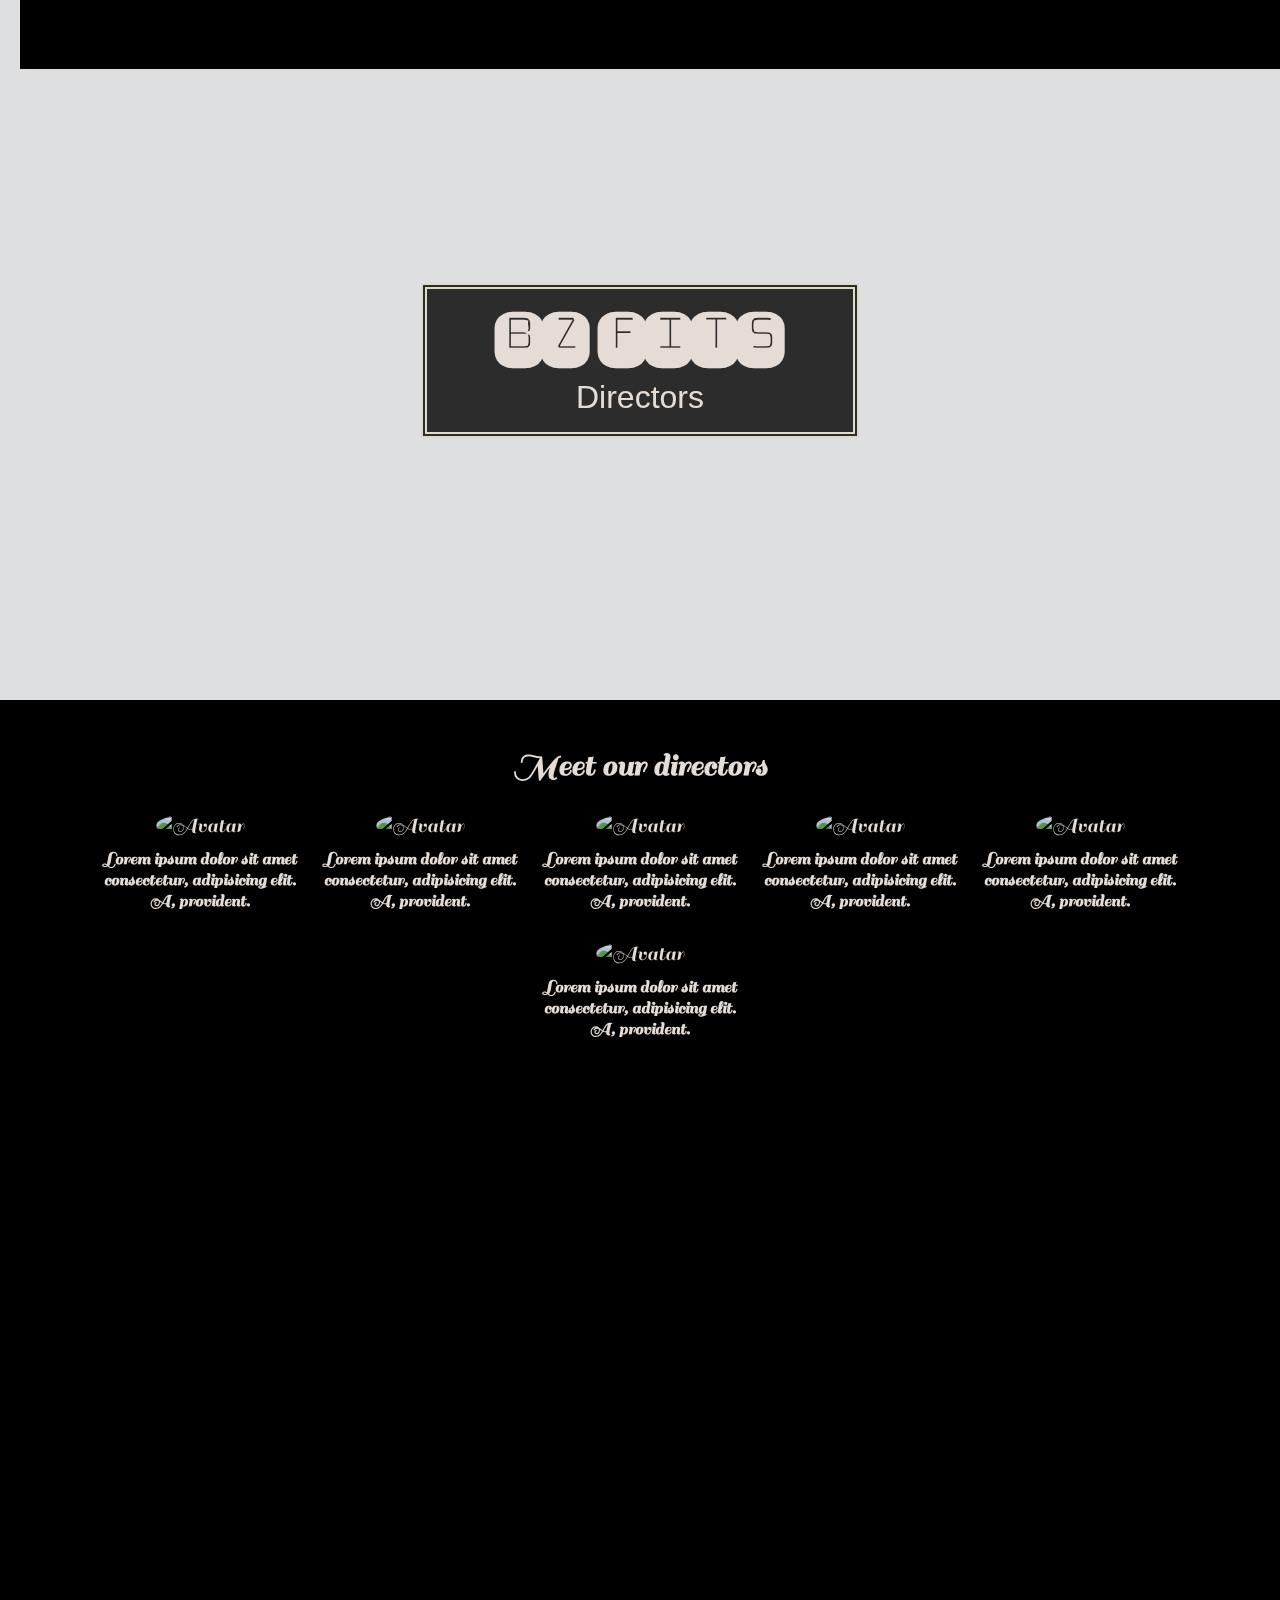
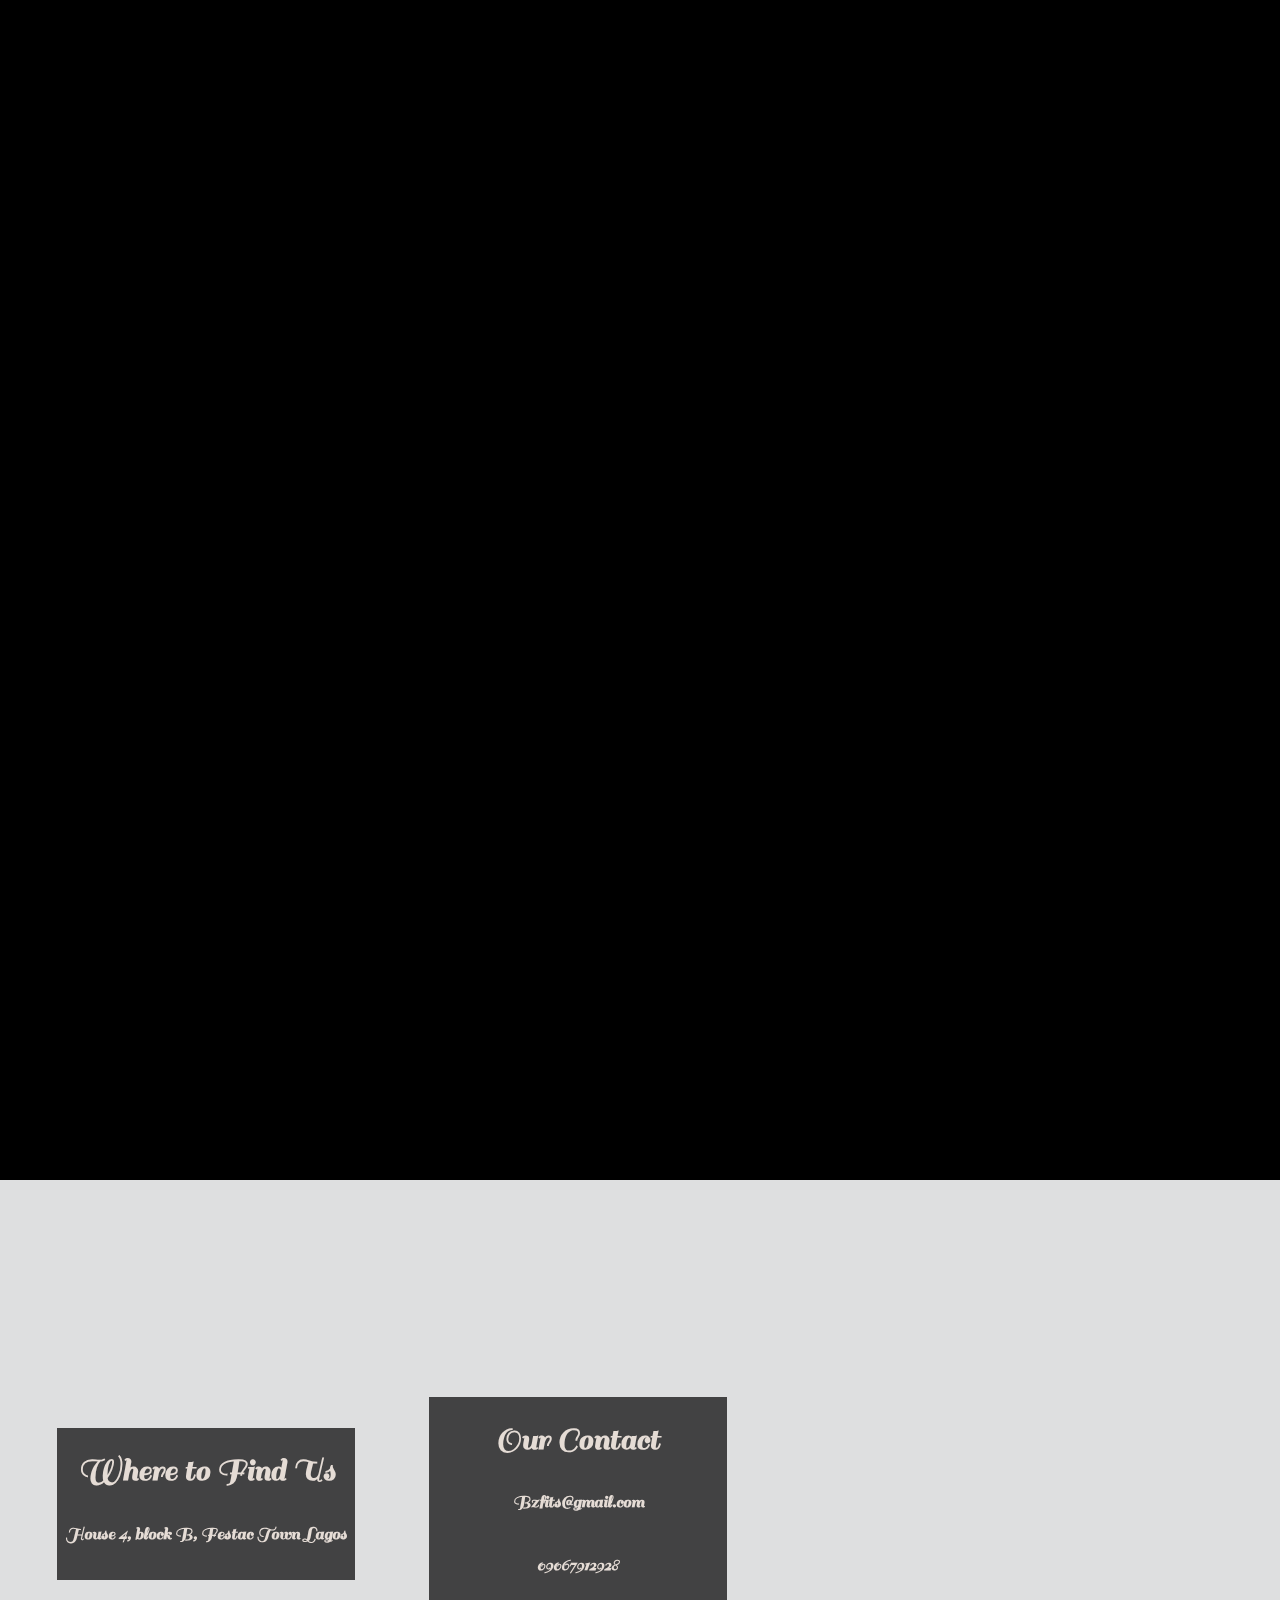
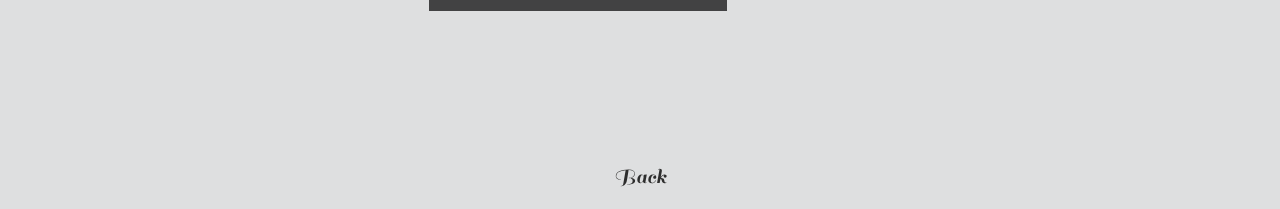
==== directors.html @ 259f8eac "in progress" ====
<!-- <!DOCTYPE html>
<html>
  <head>
    <title>Fashionista</title>
    <link href="resources/css/index.css" type="text/css" rel="stylesheet">
    <link href="https://fonts.googleapis.com/css2?family=Monofett&family=Sail&display=swap" rel="stylesheet">
  </head>

  <body>
    <header>
      <nav> 
        <ul>
          <li><a href="#about-section">About</a></li>
          <li><a href="#feature-section">Featured Items</a></li>
          <p>Beige</p>
          <li><a href="#news-section">News</a></li>
          <li><a href="directors.html">Directors</a></li>

          <li><a href="#contact-section">Contact us</a></li>
        </ul>
      </nav>
      <div class="page-title">
        <div class="message">
          <h1>Bz Fits</h1>
          <p>Directors</p>
        </div>
      </div>
    </header>

<main>

  <section id="directors-section">
    <div class="directors">
      <h2>Meet our directors</h2>
    </div>
    <div class="directors">
      <h3>Bz Fits</h3>
</main>
      
directors
  <div class="whole">
  <a href="#" >
<img  class=" img1 " src="./images/board/std1.jpg"  alt="Avatar">
<h5>Lorem ipsum dolor sit amet consectetur, adipisicing elit. A, provident.</h5>
</a>&nbsp; &nbsp;&nbsp;
  <a href="#" >
<img  class=" img1 " src="./images/board/std2.jpg"  alt="Avatar">
<h5>Lorem ipsum dolor sit amet consectetur, adipisicing elit. A, provident.</h5>
</a>&nbsp; &nbsp;&nbsp;
  <a href="#" >
<img  class=" img1 " src="./images/board/std3.jpg"  alt="Avatar">
<h5>Lorem ipsum dolor sit amet consectetur, adipisicing elit. A, provident.</h5>
</a>&nbsp;
  <a href="#" >
<img  class=" img1 " src="./images/board/std4.jpg"  alt="Avatar">
<h5>Lorem ipsum dolor sit amet consectetur, adipisicing elit. A, provident.</h5>s
</a>&nbsp;
  <a href="#" >
<img  class=" img1 " src="./images/board/std5.jpg"  alt="Avatar">
<h5>Lorem ipsum dolor sit amet consectetur, adipisicing elit. A, provident.</h5>
</a>
  <a href="#" >
<img  class=" img1 " src="./images/board/std6.jpg"  alt="Avatar">
<h5>Lorem ipsum dolor sit amet consectetur, adipisicing elit. A, provident.</h5>
</a>
  <a href="#" >
<img  class=" img1 " src="./images/board/std6.jpg"  alt="Avatar">
<h5>Lorem ipsum dolor sit amet consectetur, adipisicing elit. A, provident.
  Lorem ipsum dolor sit amet consectetur adipisicing elit. Iusto, nam?
</h5>
</a>
  
</div>
 </div>
    <footer>

      <section id="contact-section">
        <div id="location">
          <h2>Where to Find Us</h2>
          <h5>House 4, block B, Festac Town Lagos</h5>
        </div>  
        <div id="contact">
          <h2>Our Contact</h2>
          <h5>Bzfits@gmail.com</h5>
          <h5>09067912928</h5>
        </div>
      </section>
      <a href="index.html">Back</a>
    </footer>
  </body>
</html>  -->


<!DOCTYPE html>
<html>
<head>
    <title>Fashionista</title>
    <link href="resources/css/index.css" type="text/css" rel="stylesheet">
    <link href="https://fonts.googleapis.com/css2?family=Monofett&family=Sail&display=swap" rel="stylesheet">
    <style>
        body {
            font-family: 'Sail', sans-serif;
            margin: 0;
            padding: 0;
        }
        header {
            background-color: #f8f9fa;
            padding: 20px;
        }
        nav ul {
            list-style-type: none;
            padding: 0;
        }
        nav ul li {
            display: inline;
            margin-right: 15px;
        }
        nav ul li a {
            text-decoration: none;
            color: #000; /* Changed to black for better visibility */
        }
        .page-title {
            text-align: center;
            margin-top: 20px;
        }
        .page-title h1 {
            font-family: 'Monofett', cursive;
            margin: 0;
        }
        #directors-section {
            text-align: center;
            padding: 20px;
        }
        .directors-container {
            display: flex;
            justify-content: center;
            flex-wrap: wrap;
            gap: 20px;
        }
        .director {
            text-align: center;
            width: 200px;
        }
        .director img {
            width: 150px;
            height: 150px;
            border-radius: 50%;
            object-fit: cover;
        }
        .director h5 {
            margin: 10px 0; /* Added margin to reduce extra space */
        }
        footer {
            background-color: #f8f9fa;
            padding: 20px;
            text-align: center;
        }
        #contact-section {
            display: flex;
            justify-content: space-around;
        }
        footer a {
            display: block;
            margin-top: 20px;
            text-decoration: none;
            color: #333;
        }
    </style>
</head>
<body>
    <header>
        <nav> 
            <ul>
                <li><a href="#about-section">About</a></li>
                <li><a href="#feature-section">Featured Items</a></li>
                <li><a href="#news-section">News</a></li>
                <li><a href="directors.html">Directors</a></li>
                <li><a href="#contact-section">Contact us</a></li>
            </ul>
        </nav>
        <div class="page-title">
            <div class="message">
                <h1>Bz Fits</h1>
                <p>Directors</p>
            </div>
        </div>
    </header>
    <main>
        <section id="directors-section">
            <h2>Meet our directors</h2>
            <div class="directors-container">
                <div class="director">
                    <img src="./images/board/std1.jpg" alt="Avatar">
                    <h5>Lorem ipsum dolor sit amet consectetur, adipisicing elit. A, provident.</h5>
                </div>
                <div class="director">
                    <img src="./images/board/std2.jpg" alt="Avatar">
                    <h5>Lorem ipsum dolor sit amet consectetur, adipisicing elit. A, provident.</h5>
                </div>
                <div class="director">
                    <img src="./images/board/std3.jpg" alt="Avatar">
                    <h5>Lorem ipsum dolor sit amet consectetur, adipisicing elit. A, provident.</h5>
                </div>
                <div class="director">
                    <img src="./images/board/std4.jpg" alt="Avatar">
                    <h5>Lorem ipsum dolor sit amet consectetur, adipisicing elit. A, provident.</h5>
                </div>
                <div class="director">
                    <img src="./images/board/std5.jpg" alt="Avatar">
                    <h5>Lorem ipsum dolor sit amet consectetur, adipisicing elit. A, provident.</h5>
                </div>
                <div class="director">
                    <img src="./images/board/std6.jpg" alt="Avatar">
                    <h5>Lorem ipsum dolor sit amet consectetur, adipisicing elit. A, provident.</h5>
                </div>
            </div>
        </section>
    </main>
    <footer>
        <section id="contact-section">
            <div id="location">
                <h2>Where to Find Us</h2>
                <h5>House 4, block B, Festac Town Lagos</h5>
            </div>  
            <div id="contact">
                <h2>Our Contact</h2>
                <h5>Bzfits@gmail.com</h5>
                <h5>09067912928</h5>
            </div>
        </section>
        <a href="index.html">Back</a>
    </footer>
</body>
</html>
---- resources/css/index.css ----
body {
  font-family: Helvetica, sans-serif;
  font-size: 1.375rem;
  color: seashell; 
  background-color: black;
  opacity: 0.9;
  text-align: center;
  margin: 0;
}

/* header starts here*/
/* navigation bar */
nav { 
  border-bottom: 1px solid seashell;
  height: 4.3125rem;
  width: 100%;
  min-width: 60rem;
  position: fixed;
  background-color: black;
  top: 0;
  z-index: 10;
}

ul {
  display: flex;
  flex-wrap: wrap;
  justify-content: center;
  margin-right: 3.55rem;
}

li {
  display: inline;
  margin: 0 1.5rem;
}

nav p {
  position: relative;
  bottom: 1.45rem;
  font-family: "Monofett", cursive;
  font-size: 3rem;
  color: beige;
  margin: 0 1.5rem;
}

a {
  color: seashell;
}

#about-section, #feature-section, #news-section, #contact-section { /* add to this */
  scroll-margin-top: 8rem;
}

/* page description */
.page-title {
  background-image: url("https://res.cloudinary.com/doaazgsrk/image/upload/v1593536301/Beige/title_nbetk7.jpg");
  background-size: cover;
  width: 80%;
  min-width: 30rem;
  height: 40rem;
  margin: 0 auto;
  margin-top: 70px;
  display: flex;
  align-items: center;
  justify-content: center;
}

.message {
  width: 43%;
  border: 0.4rem double beige;
  background-color: rgba(0,0,0,0.8);
  font-family: Arial, Helvetica, sans-serif;
  padding-bottom: 1rem;
}

.message h1 {
  font-family: "Sail", cursive;
  margin: 0;
  font-size: 5rem;
}

.message p {
  margin: 0;
  font-size: 2rem;
}

/* header ends here */

/* main starts here */
main {
  display: flex;
  flex-direction: column;
  align-items: center;
  height: 130rem;
  justify-content: space-between;
}

#about-section {   /* about-section starts here */
  margin-top: 3rem;
  display: grid;
  grid-template-columns: 25rem 20rem;
  grid-template-rows: 4rem 26rem;
  grid-column-gap: 1.3rem;
  grid-template-areas:
     "header header"
     "p img";
}

#about-section h2 {
  grid-area: header;
  align-self: flex-start;
  width: 100%;
}

#about-section img {
  grid-area: img;
  height: 22.825rem;
  width: auto;
  margin-top: 1.8rem;
}

#about-section p {
  grid-area: p;
  text-align: left;
}

#feature-section { /* feature-section starts here */
  display: grid;
  grid-template-columns: repeat(3, 15rem);
  grid-template-rows: 10rem 1fr;
  grid-column-gap: 1.5rem;
}

#feature-section img {
  width: 100%;
  height: 15rem;
}

#interview, #family, #date {
  content: "";
}

#interview:hover, #family:hover, #date:hover {
  border: 0.1rem solid beige;
  transform: scale(1.1);
}

.options {
  grid-column: 1 / 4;
}

#news-section form { /* news-section starts here */
  display: grid;
  grid-template-columns: minmax(15rem, 46rem);
  grid-template-rows: 5rem 8rem 8rem 2rem; 
  grid-gap: 1.5rem;
}

#news-section figure {
  display: flex;
  margin: 0;
  border: 0.0625rem solid beige;
  box-shadow: 0.1rem 0.2rem 1.25rem rgba(255,255,255,0.19), 0.2rem 0.3rem 0.375rem rgba(255,255,255,0.23);
  content: "";
}

#news-section figure:hover {
  transform: scale(1.1);
}

#news-section h3 {
  font-size: 1.2rem;
  margin: 0;
  text-align: left;
}

#news-section p {
  font-size: 1rem;
  margin: 0;
  text-align: left;
}

input[type="image"] {
  height: 100%;
  width: 10rem;
  margin-right: 1rem;
}

button[type="submit"] {
  content: "";
  width: 3rem;
  justify-self: center;
}

button[type="submit"]:hover {
  background-color: grey;
  color: white;
}

#contact-section { /* contact-section starts here */
  background-image: url("https://res.cloudinary.com/doaazgsrk/image/upload/v1593621161/Beige/location_a2i437.jpg");
  background-size: cover;
  width: 60%;
  height: 30rem;
  display: flex;
  justify-content: space-evenly;
  align-items: center;
  margin-top: 4rem;
}

#contact-section div {
  background-color: rgba(0, 0, 0, 0.7);
  width: 40%;
  line-height: 2rem;
}
/* main ends here */

/* footer starts here */
#cite {  
  margin-top: 5rem;
  text-align: center;
}
/* footer ends here */
/* css for directors  begins here */
---- resources/css/index.css ----
body {
  font-family: Helvetica, sans-serif;
  font-size: 1.375rem;
  color: seashell; 
  background-color: black;
  opacity: 0.9;
  text-align: center;
  margin: 0;
}

/* header starts here*/
/* navigation bar */
nav { 
  border-bottom: 1px solid seashell;
  height: 4.3125rem;
  width: 100%;
  min-width: 60rem;
  position: fixed;
  background-color: black;
  top: 0;
  z-index: 10;
}

ul {
  display: flex;
  flex-wrap: wrap;
  justify-content: center;
  margin-right: 3.55rem;
}

li {
  display: inline;
  margin: 0 1.5rem;
}

nav p {
  position: relative;
  bottom: 1.45rem;
  font-family: "Monofett", cursive;
  font-size: 3rem;
  color: beige;
  margin: 0 1.5rem;
}

a {
  color: seashell;
}

#about-section, #feature-section, #news-section, #contact-section { /* add to this */
  scroll-margin-top: 8rem;
}

/* page description */
.page-title {
  background-image: url("https://res.cloudinary.com/doaazgsrk/image/upload/v1593536301/Beige/title_nbetk7.jpg");
  background-size: cover;
  width: 80%;
  min-width: 30rem;
  height: 40rem;
  margin: 0 auto;
  margin-top: 70px;
  display: flex;
  align-items: center;
  justify-content: center;
}

.message {
  width: 43%;
  border: 0.4rem double beige;
  background-color: rgba(0,0,0,0.8);
  font-family: Arial, Helvetica, sans-serif;
  padding-bottom: 1rem;
}

.message h1 {
  font-family: "Sail", cursive;
  margin: 0;
  font-size: 5rem;
}

.message p {
  margin: 0;
  font-size: 2rem;
}

/* header ends here */

/* main starts here */
main {
  display: flex;
  flex-direction: column;
  align-items: center;
  height: 130rem;
  justify-content: space-between;
}

#about-section {   /* about-section starts here */
  margin-top: 3rem;
  display: grid;
  grid-template-columns: 25rem 20rem;
  grid-template-rows: 4rem 26rem;
  grid-column-gap: 1.3rem;
  grid-template-areas:
     "header header"
     "p img";
}

#about-section h2 {
  grid-area: header;
  align-self: flex-start;
  width: 100%;
}

#about-section img {
  grid-area: img;
  height: 22.825rem;
  width: auto;
  margin-top: 1.8rem;
}

#about-section p {
  grid-area: p;
  text-align: left;
}

#feature-section { /* feature-section starts here */
  display: grid;
  grid-template-columns: repeat(3, 15rem);
  grid-template-rows: 10rem 1fr;
  grid-column-gap: 1.5rem;
}

#feature-section img {
  width: 100%;
  height: 15rem;
}

#interview, #family, #date {
  content: "";
}

#interview:hover, #family:hover, #date:hover {
  border: 0.1rem solid beige;
  transform: scale(1.1);
}

.options {
  grid-column: 1 / 4;
}

#news-section form { /* news-section starts here */
  display: grid;
  grid-template-columns: minmax(15rem, 46rem);
  grid-template-rows: 5rem 8rem 8rem 2rem; 
  grid-gap: 1.5rem;
}

#news-section figure {
  display: flex;
  margin: 0;
  border: 0.0625rem solid beige;
  box-shadow: 0.1rem 0.2rem 1.25rem rgba(255,255,255,0.19), 0.2rem 0.3rem 0.375rem rgba(255,255,255,0.23);
  content: "";
}

#news-section figure:hover {
  transform: scale(1.1);
}

#news-section h3 {
  font-size: 1.2rem;
  margin: 0;
  text-align: left;
}

#news-section p {
  font-size: 1rem;
  margin: 0;
  text-align: left;
}

input[type="image"] {
  height: 100%;
  width: 10rem;
  margin-right: 1rem;
}

button[type="submit"] {
  content: "";
  width: 3rem;
  justify-self: center;
}

button[type="submit"]:hover {
  background-color: grey;
  color: white;
}

#contact-section { /* contact-section starts here */
  background-image: url("https://res.cloudinary.com/doaazgsrk/image/upload/v1593621161/Beige/location_a2i437.jpg");
  background-size: cover;
  width: 60%;
  height: 30rem;
  display: flex;
  justify-content: space-evenly;
  align-items: center;
  margin-top: 4rem;
}

#contact-section div {
  background-color: rgba(0, 0, 0, 0.7);
  width: 40%;
  line-height: 2rem;
}
/* main ends here */

/* footer starts here */
#cite {  
  margin-top: 5rem;
  text-align: center;
}
/* footer ends here */
/* css for directors  begins here */
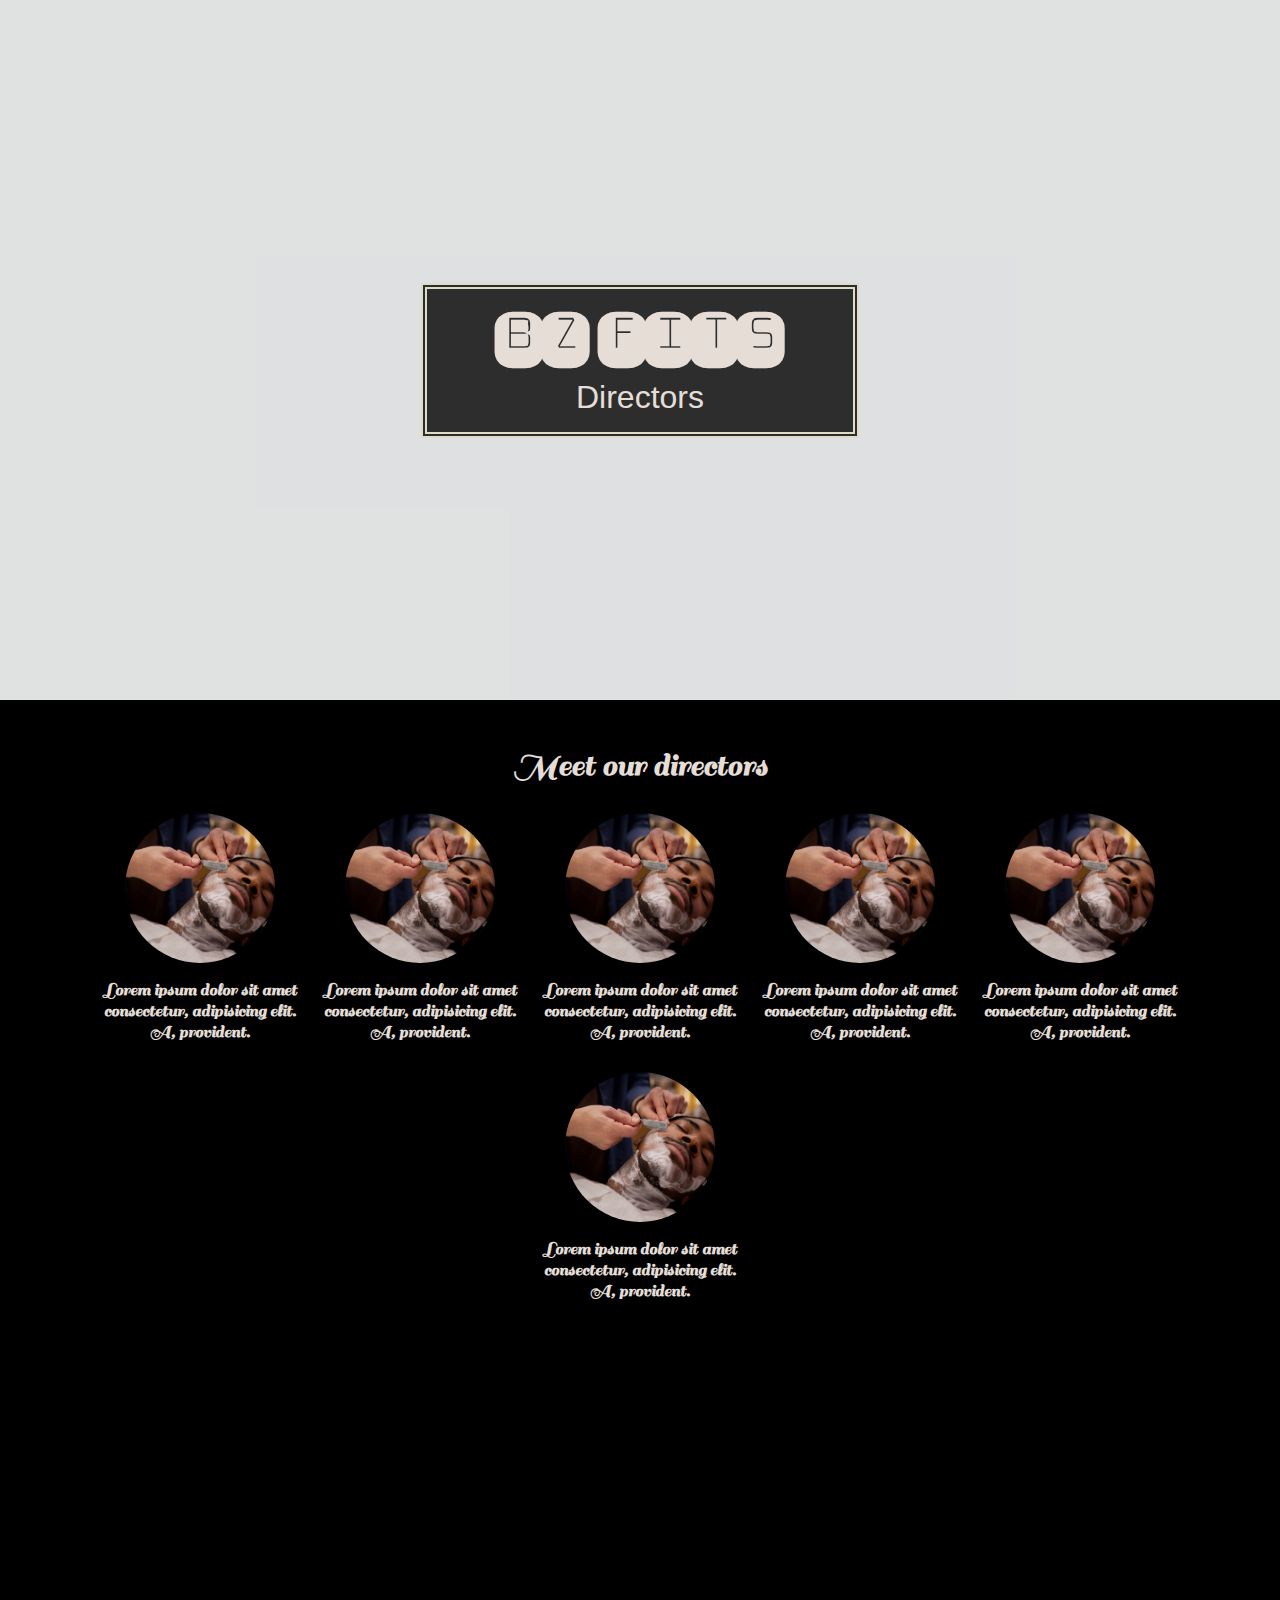
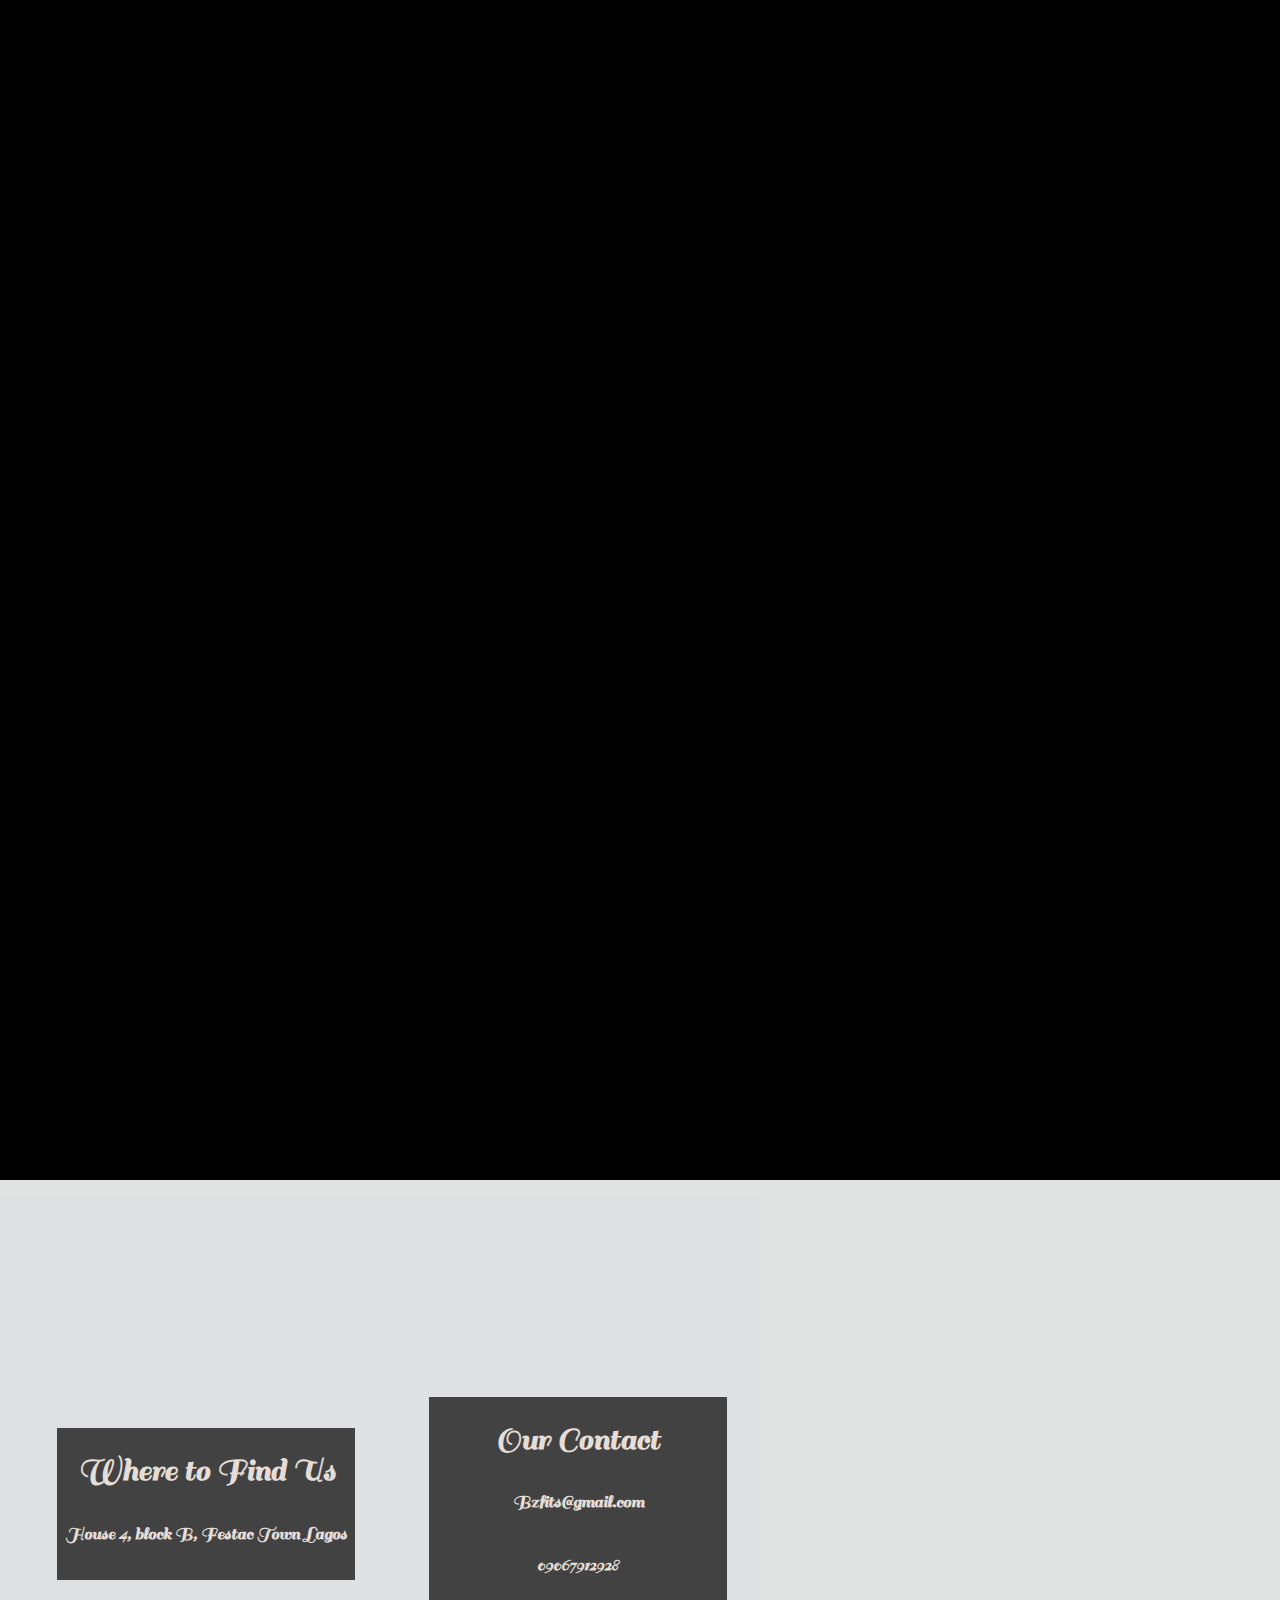
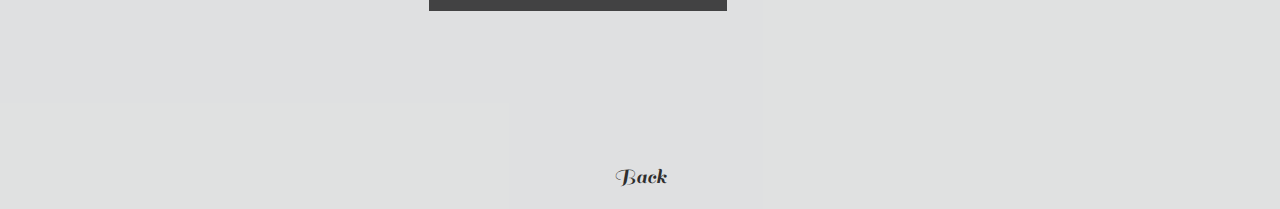
==== commit 0d12554d: "in progess- some issues to be fixed" ====
--- a/directors.html
+++ b/directors.html
@@ -107,18 +107,6 @@
             background-color: #f8f9fa;
             padding: 20px;
         }
-        nav ul {
-            list-style-type: none;
-            padding: 0;
-        }
-        nav ul li {
-            display: inline;
-            margin-right: 15px;
-        }
-        nav ul li a {
-            text-decoration: none;
-            color: #000; /* Changed to black for better visibility */
-        }
         .page-title {
             text-align: center;
             margin-top: 20px;
@@ -130,6 +118,9 @@
         #directors-section {
             text-align: center;
             padding: 20px;
+            width: 450;
+            margin: 0 auto;
+            height: 500;
         }
         .directors-container {
             display: flex;
@@ -148,7 +139,7 @@
             object-fit: cover;
         }
         .director h5 {
-            margin: 10px 0; /* Added margin to reduce extra space */
+            margin: 10px 0;
         }
         footer {
             background-color: #f8f9fa;
@@ -169,15 +160,6 @@
 </head>
 <body>
     <header>
-        <nav> 
-            <ul>
-                <li><a href="#about-section">About</a></li>
-                <li><a href="#feature-section">Featured Items</a></li>
-                <li><a href="#news-section">News</a></li>
-                <li><a href="directors.html">Directors</a></li>
-                <li><a href="#contact-section">Contact us</a></li>
-            </ul>
-        </nav>
         <div class="page-title">
             <div class="message">
                 <h1>Bz Fits</h1>
@@ -190,27 +172,27 @@
             <h2>Meet our directors</h2>
             <div class="directors-container">
                 <div class="director">
-                    <img src="./images/board/std1.jpg" alt="Avatar">
-                    <h5>Lorem ipsum dolor sit amet consectetur, adipisicing elit. A, provident.</h5>
-                </div>
-                <div class="director">
-                    <img src="./images/board/std2.jpg" alt="Avatar">
-                    <h5>Lorem ipsum dolor sit amet consectetur, adipisicing elit. A, provident.</h5>
-                </div>
-                <div class="director">
-                    <img src="./images/board/std3.jpg" alt="Avatar">
-                    <h5>Lorem ipsum dolor sit amet consectetur, adipisicing elit. A, provident.</h5>
-                </div>
-                <div class="director">
-                    <img src="./images/board/std4.jpg" alt="Avatar">
-                    <h5>Lorem ipsum dolor sit amet consectetur, adipisicing elit. A, provident.</h5>
-                </div>
-                <div class="director">
-                    <img src="./images/board/std5.jpg" alt="Avatar">
-                    <h5>Lorem ipsum dolor sit amet consectetur, adipisicing elit. A, provident.</h5>
-                </div>
-                <div class="director">
-                    <img src="./images/board/std6.jpg" alt="Avatar">
+                    <img src="./resources/imgs/directors/hair.jpg" alt="Avatar">
+                    <h5>Lorem ipsum dolor sit amet consectetur, adipisicing elit. A, provident.</h5>
+                </div>
+                <div class="director">
+                    <img src="./resources/imgs/directors/hair.jpg" alt="Avatar">
+                    <h5>Lorem ipsum dolor sit amet consectetur, adipisicing elit. A, provident.</h5>
+                </div>
+                <div class="director">
+                    <img src="./resources/imgs/directors/hair.jpg" alt="Avatar">
+                    <h5>Lorem ipsum dolor sit amet consectetur, adipisicing elit. A, provident.</h5>
+                </div>
+                <div class="director">
+                    <img src="./resources/imgs/directors/hair.jpg" alt="Avatar">
+                    <h5>Lorem ipsum dolor sit amet consectetur, adipisicing elit. A, provident.</h5>
+                </div>
+                <div class="director">
+                    <img src="./resources/imgs/directors/hair.jpg" alt="Avatar">
+                    <h5>Lorem ipsum dolor sit amet consectetur, adipisicing elit. A, provident.</h5>
+                </div>
+                <div class="director">
+                    <img src="./resources/imgs/directors/hair.jpg" alt="Avatar">
                     <h5>Lorem ipsum dolor sit amet consectetur, adipisicing elit. A, provident.</h5>
                 </div>
             </div>
